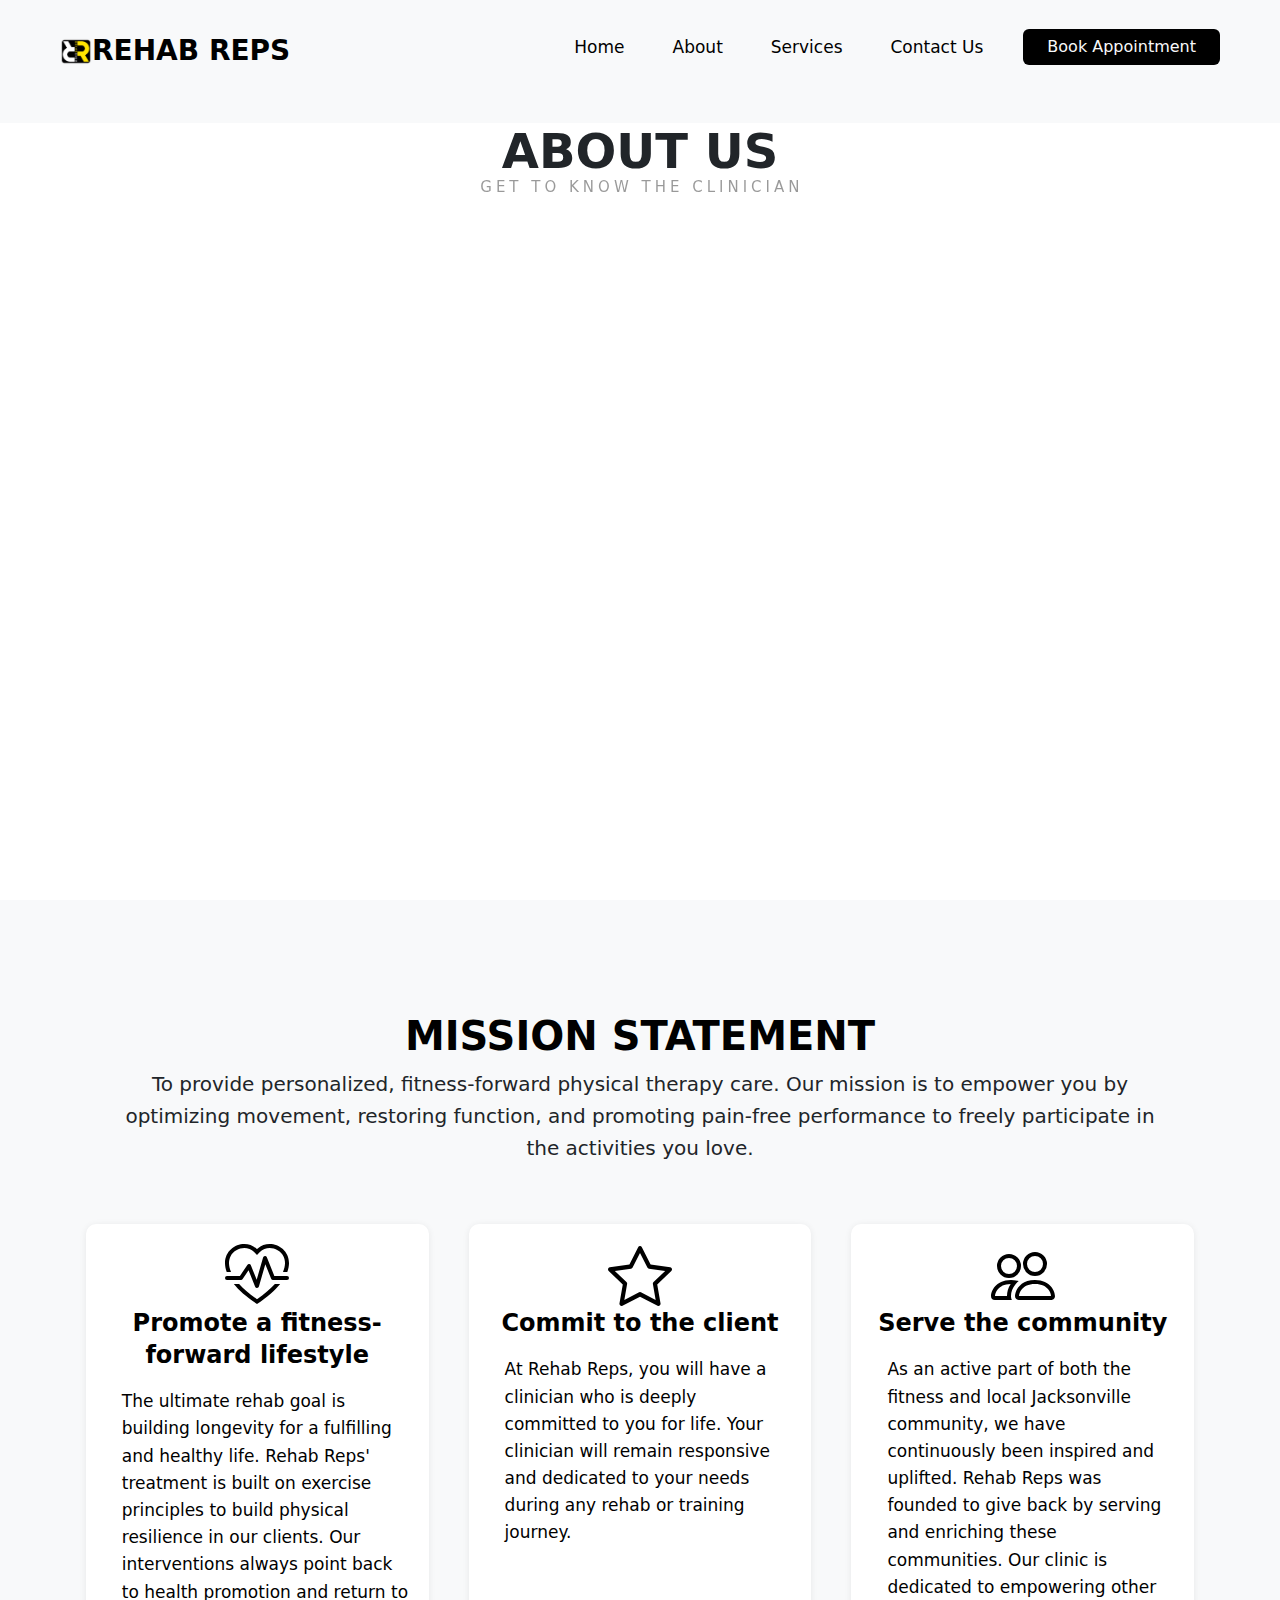
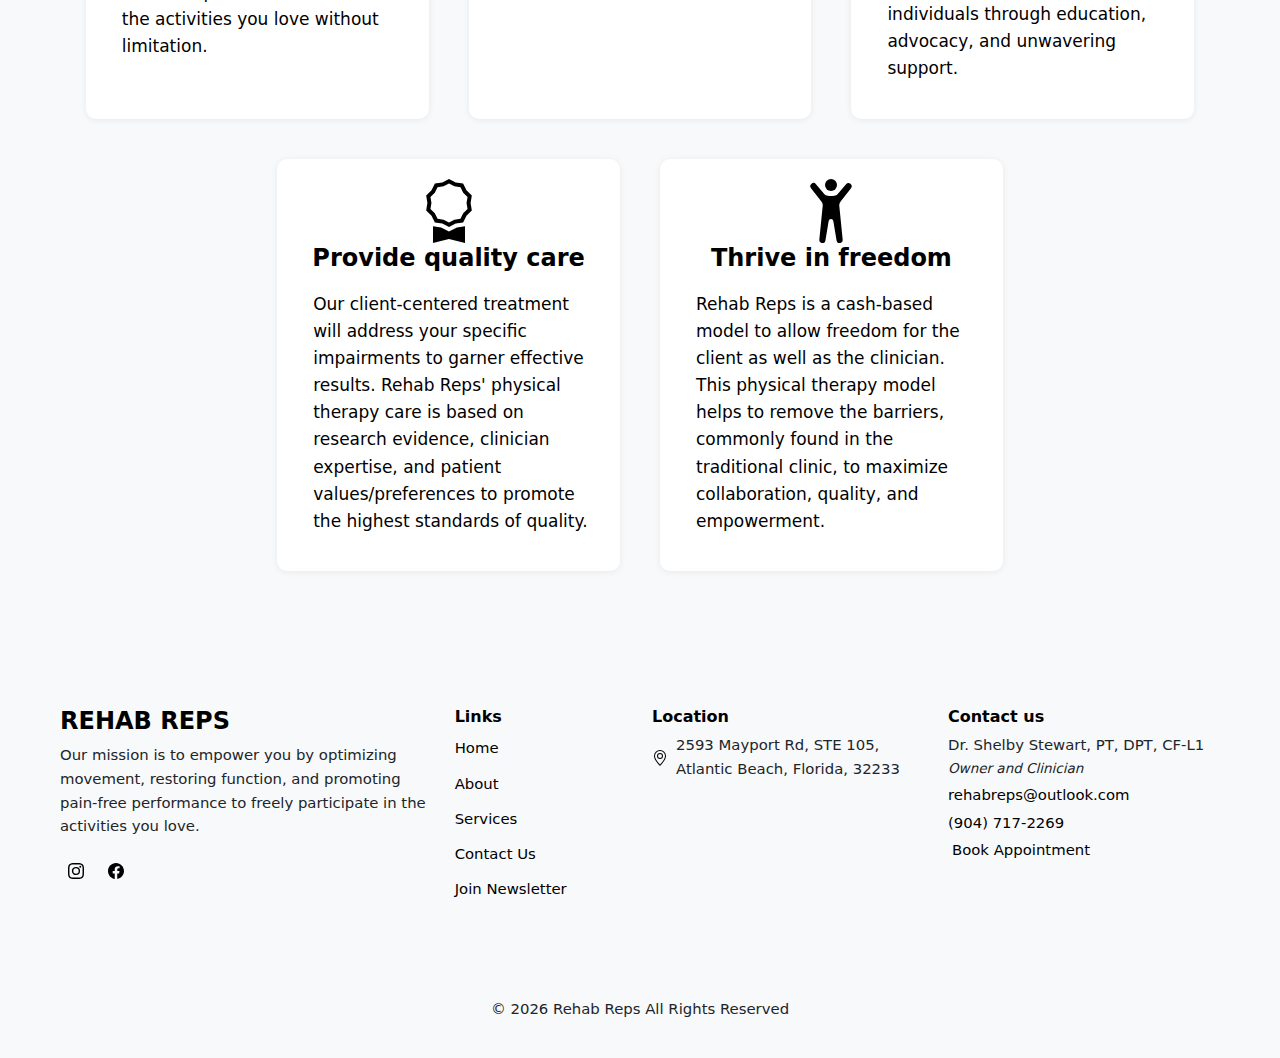
==== about/index.html @ e9ef2b80 "migrate website from personal to org" ====
<!DOCTYPE html>
<html lang="en">
<head>
  <meta charset="UTF-8" />
  <title>Rehab Reps</title>
  <meta name="viewport" content="width=device-width,initial-scale=1" />
  <meta name="description" content="Our mission is to empower you by optimizing movement, restoring function, and promoting pain-free performance to freely participate in the activities you love." />
  <link href="https://cdn.jsdelivr.net/npm/modern-normalize@v2.0.0/modern-normalize.min.css" rel="stylesheet">
  <link href="https://cdn.jsdelivr.net/npm/bootstrap@5.3.3/dist/css/bootstrap.min.css" rel="stylesheet" crossorigin="anonymous">
  <link rel="stylesheet" type="text/css" href="/style.css" />
  <link rel="stylesheet" href="https://cdn.jsdelivr.net/npm/bootstrap-icons@1.11.3/font/bootstrap-icons.min.css">
  <link rel="icon" type="image/png" sizes="32x32" href="favicon-32x32.png">
  <link rel="icon" type="image/png" sizes="16x16" href="favicon-16x16.png">
  <link rel="apple-touch-icon" type="image/png" sizes="180x180" href="apple-touch-icon.png">
  <link rel="icon" type="image/svg+xml" href="/images/rr-logo.svg">
  
  <meta property="og:title" content="" />
  <meta property="og:description" content="" />
  <meta property="og:image" content="" />
  <meta name="twitter:card-special" content="" />
  <meta name="twitter:site" content="" />
  <meta name="twitter:title" content="" />
  <meta name="twitter:description" content="" />
  <meta name="twitter:image" content="" />
</head>
<body>
  <div id="fadein" class="position-fixed top-0 start-0 w-100 h-100 bg-white" style="animation: fadeinall 1s normal 0.3s both;"></div>
  <div id="loader-wrapper" class="bg-white position-fixed top-0 z-3 w-100 h-100 text-center">
    <div class="spinner-border mt-5" role="status">
      <span class="visually-hidden">Loading...</span>
    </div>
  </div>
  <nav class="navbar navbar-expand-xl navbar-light bg-light py-4">
    <div class="container">
      <a class="navbar-brand d-flex align-items-center" href="/">
        <img class="" src="/images/rr-logo-square.png" alt="rr-logo" width="32" height="32">
        <span class="fs-3 fw-semibold text-uppercase text-primary">Rehab Reps</span>
      </a>
      <button class="navbar-toggler" type="button" data-bs-toggle="collapse" data-bs-target="#navbarContent" aria-controls="navbarContent" aria-expanded="false" aria-label="Toggle navigation">
        <span class="navbar-toggler-icon"></span>
      </button>
      <div class="collapse navbar-collapse" id="navbarContent">
        <ul class="navbar-nav ms-auto mb-2 mb-xl-0">
            <li class="nav-item text-center">
              <a class="nav-link text-primary px-4" href="/">Home</a>
            </li>
            <li class="nav-item text-center">
              <a class="nav-link text-primary px-4" href="/about">About</a>
            </li>
            <li class="nav-item text-center">
              <a class="nav-link text-primary px-4" href="/services">Services</a>
            </li>
            <li class="nav-item text-center">
              <a class="nav-link text-primary px-4" href="/contact">Contact Us</a>
            </li>
        </ul>
        <ul class="navbar-nav ms-xl-3 mb-2 mb-xl-0">
            <li class="nav-item">
              <a class="btn btn-dark text-light px-4 border-0" href="https://rehabreps.janeapp.com/">Book Appointment</a>
            </li>
        </ul>
      </div>
    </div>
</nav>

<div class="container">
  <div class="page-title">
    <h1 class="position-relative fw-bold text-uppercase">About Us
      <span class="d-block lh-1">Get to know the Clinician</span>
    </h1>
  </div>
  <section class="about-section-wrap">
    <img src="/images/RRHeadshot1.jpg" class="img-headshot d-block rounded" >
    <p class="p-about mt-3">
      Hello, I'm Shelby Stewart, a physical therapist and CrossFit Coach originally from Palm Harbor, FL. I am now a Jacksonville, FL resident and have been a local for the past two years. I am proud to have earned my Bachelor of Science in Applied Physiology and Kinesiology with a focus in Exercise Physiology from the University of Florida. I continued on as a Florida Gator, completing my Doctorate in Physical Therapy in 2022. CrossFit has been a passion of mine for the previous eight years. Starting as an athlete, I transitioned to coaching in 2018. I currently hold my CF-L1 certificate with aspirations to become an L4 Certified CrossFit Coach. 
    </p>
    <p class="p-about">
      In my career as a physical therapist, I've gained valuable experience in orthopedics and school-based pediatrics. Recently, I returned to the orthopedic/sports realm and am now the owner and clinician of Rehab Reps Physical Therapy LLC. As an active part of both the fitness and local Jacksonville community, I have continuously been inspired and uplifted. Rehab Reps was founded to give back to these communities by serving and enriching them through education, movement, and unwavering support. 
    </p>
    <p class="p-about">
      My lifelong mission is to empower others through exercise and rehabilitation. I believe everyone deserves the right to control their own health and wellness. Through Rehab Reps, I provide others the tools to build physical resilience and promote longevity. Whether you're passionate about CrossFit, running, tennis, or simply enjoying an active lifestyle with your family - I am here to support you in continuing these pursuits freely. I firmly believe everyone has an accessible avenue towards a long, healthy, and fulfilling life. I am committed to be part of that journey with you.
    </p>
  </section>
</div>
  <section class="py-5">
    <div class="container"> 
      <div class="mission">
          <h1 class=" page-title text-uppercase text-center fw-bold display-1 text-primary mt-5 fs-1">Mission Statement</h1>
          <p class="fs-5 mx-5">To provide personalized, fitness-forward physical therapy care. Our mission is to empower you by optimizing movement, restoring function, and promoting pain-free performance to freely participate in the activities you love.</p>
      </div>
        <div class="cards">
          <div class="card-special">
            <a>
              <svg xmlns="http://www.w3.org/2000/svg" width="64" height="64" fill="currentColor" class="bi bi-heart-pulse" viewBox="0 0 16 16">
                <path d="m8 2.748-.717-.737C5.6.281 2.514.878 1.4 3.053.918 3.995.78 5.323 1.508 7H.43c-2.128-5.697 4.165-8.83 7.394-5.857q.09.083.176.171a3 3 0 0 1 .176-.17c3.23-2.974 9.522.159 7.394 5.856h-1.078c.728-1.677.59-3.005.108-3.947C13.486.878 10.4.28 8.717 2.01zM2.212 10h1.315C4.593 11.183 6.05 12.458 8 13.795c1.949-1.337 3.407-2.612 4.473-3.795h1.315c-1.265 1.566-3.14 3.25-5.788 5-2.648-1.75-4.523-3.434-5.788-5"/>
                <path d="M10.464 3.314a.5.5 0 0 0-.945.049L7.921 8.956 6.464 5.314a.5.5 0 0 0-.88-.091L3.732 8H.5a.5.5 0 0 0 0 1H4a.5.5 0 0 0 .416-.223l1.473-2.209 1.647 4.118a.5.5 0 0 0 .945-.049l1.598-5.593 1.457 3.642A.5.5 0 0 0 12 9h3.5a.5.5 0 0 0 0-1h-3.162z"/>
              </svg>
            <div class="card-special-body">
              <span class="card-special-title">Promote a fitness-forward lifestyle</span>
              <p class="card-special-text">The ultimate rehab goal is building longevity for a fulfilling and healthy life. Rehab Reps' treatment is built on exercise principles to build physical resilience in our clients. Our interventions always point back to health promotion and return to the activities you love without limitation.</p>
            </div>
          </a>
        </div>
        <div class="card-special">
          <a>
            <svg xmlns="http://www.w3.org/2000/svg" width="64" height="64" fill="currentColor" class="bi bi-star" viewBox="0 0 16 16">
              <path d="M2.866 14.85c-.078.444.36.791.746.593l4.39-2.256 4.389 2.256c.386.198.824-.149.746-.592l-.83-4.73 3.522-3.356c.33-.314.16-.888-.282-.95l-4.898-.696L8.465.792a.513.513 0 0 0-.927 0L5.354 5.12l-4.898.696c-.441.062-.612.636-.283.95l3.523 3.356-.83 4.73zm4.905-2.767-3.686 1.894.694-3.957a.56.56 0 0 0-.163-.505L1.71 6.745l4.052-.576a.53.53 0 0 0 .393-.288L8 2.223l1.847 3.658a.53.53 0 0 0 .393.288l4.052.575-2.906 2.77a.56.56 0 0 0-.163.506l.694 3.957-3.686-1.894a.5.5 0 0 0-.461 0z"/>
            </svg>
            <div class="card-special-body">
              <span class="card-special-title">Commit to the client</span>
              <p class="card-special-text">At Rehab Reps, you will have a clinician who is deeply committed to you for life. Your clinician will remain responsive and dedicated to your needs during any rehab or training journey.</p>
            </div>
          </a>
        </div>
        <div class="card-special">
          <a>
            <svg xmlns="http://www.w3.org/2000/svg" width="64" height="64" fill="currentColor" class="bi bi-people" viewBox="0 0 16 16">
              <path d="M15 14s1 0 1-1-1-4-5-4-5 3-5 4 1 1 1 1zm-7.978-1L7 12.996c.001-.264.167-1.03.76-1.72C8.312 10.629 9.282 10 11 10c1.717 0 2.687.63 3.24 1.276.593.69.758 1.457.76 1.72l-.008.002-.014.002zM11 7a2 2 0 1 0 0-4 2 2 0 0 0 0 4m3-2a3 3 0 1 1-6 0 3 3 0 0 1 6 0M6.936 9.28a6 6 0 0 0-1.23-.247A7 7 0 0 0 5 9c-4 0-5 3-5 4q0 1 1 1h4.216A2.24 2.24 0 0 1 5 13c0-1.01.377-2.042 1.09-2.904.243-.294.526-.569.846-.816M4.92 10A5.5 5.5 0 0 0 4 13H1c0-.26.164-1.03.76-1.724.545-.636 1.492-1.256 3.16-1.275ZM1.5 5.5a3 3 0 1 1 6 0 3 3 0 0 1-6 0m3-2a2 2 0 1 0 0 4 2 2 0 0 0 0-4"/>
            </svg>
            <div class="card-special-body">
              <span class="card-special-title">Serve the community</span>
              <p class="card-special-text">As an active part of both the fitness and local Jacksonville community, we have continuously been inspired and uplifted. Rehab Reps was founded to give back by serving and enriching these communities. Our clinic is dedicated to empowering other individuals through education, advocacy, and unwavering support.</p>
            </div>
          </a>
        </div>
        <div class="card-special">
          <a>
            <svg xmlns="http://www.w3.org/2000/svg" width="64" height="64" fill="currentColor" class="bi bi-award" viewBox="0 0 16 16">
              <path d="M9.669.864 8 0 6.331.864l-1.858.282-.842 1.68-1.337 1.32L2.6 6l-.306 1.854 1.337 1.32.842 1.68 1.858.282L8 12l1.669-.864 1.858-.282.842-1.68 1.337-1.32L13.4 6l.306-1.854-1.337-1.32-.842-1.68zm1.196 1.193.684 1.365 1.086 1.072L12.387 6l.248 1.506-1.086 1.072-.684 1.365-1.51.229L8 10.874l-1.355-.702-1.51-.229-.684-1.365-1.086-1.072L3.614 6l-.25-1.506 1.087-1.072.684-1.365 1.51-.229L8 1.126l1.356.702z"/>
              <path d="M4 11.794V16l4-1 4 1v-4.206l-2.018.306L8 13.126 6.018 12.1z"/>
            </svg>
            <div class="card-special-body">
              <span class="card-special-title">Provide quality care</span>
              <p class="card-special-text">Our client-centered treatment will address your specific impairments to garner effective results. Rehab Reps' physical therapy care is based on research evidence, clinician expertise, and patient values/preferences to promote the highest standards of quality.</p>
            </div>
          </a>
        </div>
        <div class="card-special">
          <a><svg xmlns="http://www.w3.org/2000/svg" width="64" height="64" fill="currentColor" class="bi bi-person-arms-up" viewBox="0 0 16 16">
            <path d="M8 3a1.5 1.5 0 1 0 0-3 1.5 1.5 0 0 0 0 3"/>
            <path d="m5.93 6.704-.846 8.451a.768.768 0 0 0 1.523.203l.81-4.865a.59.59 0 0 1 1.165 0l.81 4.865a.768.768 0 0 0 1.523-.203l-.845-8.451A1.5 1.5 0 0 1 10.5 5.5L13 2.284a.796.796 0 0 0-1.239-.998L9.634 3.84a.7.7 0 0 1-.33.235c-.23.074-.665.176-1.304.176-.64 0-1.074-.102-1.305-.176a.7.7 0 0 1-.329-.235L4.239 1.286a.796.796 0 0 0-1.24.998l2.5 3.216c.317.316.475.758.43 1.204Z"/>
          </svg>
            <div class="card-special-body">
              <span class="card-special-title">Thrive in freedom</span>
              <p class="card-special-text">Rehab Reps is a cash-based model to allow freedom for the client as well as the clinician. This physical therapy model helps to remove the barriers, commonly found in the traditional clinic, to maximize collaboration, quality, and empowerment.</p>
            </div>
          </a>
        </div>
      </div>      
  </div>
  </section>

  <footer class="shared footer bg-blue-light pt-5">
    <div class="container">
      <div class="row pb-5">
        <div class="col-12 col-xl-4 text-center text-xl-start pb-4">
          <h4 class="fs-4 fw-semibold text-uppercase text-primary">Rehab Reps</h4>
          <p class="small text-black-61">Our mission is to empower you by optimizing movement, restoring function, and promoting pain-free performance to freely participate in the activities you love.</p>
          
          <ul class="d-flex justify-content-center justify-content-xl-start list-unstyled">
            <li class="rounded-circle bg-blue-63 me-2 p-2"><a class="d-flex align-items-center justify-content-center size-16" href="https://www.instagram.com/rehabrepsphysicaltherapy"><svg xmlns="http://www.w3.org/2000/svg" width="16" height="16" fill="#000000" class="bi bi-instagram" viewBox="0 0 16 16">
    <path d="M8 0C5.829 0 5.556.01 4.703.048 3.85.088 3.269.222 2.76.42a3.917 3.917 0 0 0-1.417.923A3.927 3.927 0 0 0 .42 2.76C.222 3.268.087 3.85.048 4.7.01 5.555 0 5.827 0 8.001c0 2.172.01 2.444.048 3.297.04.852.174 1.433.372 1.942.205.526.478.972.923 1.417.444.445.89.719 1.416.923.51.198 1.09.333 1.942.372C5.555 15.99 5.827 16 8 16s2.444-.01 3.298-.048c.851-.04 1.434-.174 1.943-.372a3.916 3.916 0 0 0 1.416-.923c.445-.445.718-.891.923-1.417.197-.509.332-1.09.372-1.942C15.99 10.445 16 10.173 16 8s-.01-2.445-.048-3.299c-.04-.851-.175-1.433-.372-1.941a3.926 3.926 0 0 0-.923-1.417A3.911 3.911 0 0 0 13.24.42c-.51-.198-1.092-.333-1.943-.372C10.443.01 10.172 0 7.998 0h.003zm-.717 1.442h.718c2.136 0 2.389.007 3.232.046.78.035 1.204.166 1.486.275.373.145.64.319.92.599.28.28.453.546.598.92.11.281.24.705.275 1.485.039.843.047 1.096.047 3.231s-.008 2.389-.047 3.232c-.035.78-.166 1.203-.275 1.485a2.47 2.47 0 0 1-.599.919c-.28.28-.546.453-.92.598-.28.11-.704.24-1.485.276-.843.038-1.096.047-3.232.047s-2.39-.009-3.233-.047c-.78-.036-1.203-.166-1.485-.276a2.478 2.478 0 0 1-.92-.598 2.48 2.48 0 0 1-.6-.92c-.109-.281-.24-.705-.275-1.485-.038-.843-.046-1.096-.046-3.233 0-2.136.008-2.388.046-3.231.036-.78.166-1.204.276-1.486.145-.373.319-.64.599-.92.28-.28.546-.453.92-.598.282-.11.705-.24 1.485-.276.738-.034 1.024-.044 2.515-.045v.002zm4.988 1.328a.96.96 0 1 0 0 1.92.96.96 0 0 0 0-1.92zm-4.27 1.122a4.109 4.109 0 1 0 0 8.217 4.109 4.109 0 0 0 0-8.217zm0 1.441a2.667 2.667 0 1 1 0 5.334 2.667 2.667 0 0 1 0-5.334z"/>
  </svg>
  </a></li>
            <li class="rounded-circle bg-blue-63 me-2 p-2"><a class="d-flex align-items-center justify-content-center size-16" href="https://www.facebook.com/profile.php?id=61561689862478"><svg xmlns="http://www.w3.org/2000/svg" width="16" height="16" fill="#000000" class="bi bi-facebook" viewBox="0 0 16 16">
    <path d="M16 8.049c0-4.446-3.582-8.05-8-8.05C3.58 0-.002 3.603-.002 8.05c0 4.017 2.926 7.347 6.75 7.951v-5.625h-2.03V8.05H6.75V6.275c0-2.017 1.195-3.131 3.022-3.131.876 0 1.791.157 1.791.157v1.98h-1.009c-.993 0-1.303.621-1.303 1.258v1.51h2.218l-.354 2.326H9.25V16c3.824-.604 6.75-3.934 6.75-7.951z"/>
  </svg>
  </a></li>
          </ul>
          
        </div>
        <div class="col-12 col-xl-2 text-center text-xl-start pb-4">
          <h5 class="fs-6 fw-semibold text-primary">Links</h5>
          <ul class="list-unstyled">
            
              <li class="">
                <a class="small text-decoration-none" href="/">Home</a>
              </li>
            
              <li class="">
                <a class="small text-decoration-none" href="/about">About</a>
              </li>
            
              <li class="">
                <a class="small text-decoration-none" href="/services">Services</a>
              </li>
            
              <li class="">
                <a class="small text-decoration-none" href="/contact">Contact Us</a>
              </li>
              <li class="">
                <a class="small text-decoration-none" href="/contact/#newsletter">Join Newsletter</a>
              </li>
            
          </ul>
        </div>
        <div class="col-12 col-xl-3 text-center text-xl-start pb-4">
          <h5 class="fs-6 fw-semibold text-primary">Location</h5>
          <ul class="list-unstyled">
            
              <li class="d-flex justify-content-center justify-content-xl-start mb-2">
                <div class="d-flex align-items-center text-primary"><svg xmlns="http://www.w3.org/2000/svg" width="16" height="16" fill="currentColor" class="bi bi-geo-alt" viewBox="0 0 16 16">
    <path d="M12.166 8.94c-.524 1.062-1.234 2.12-1.96 3.07A31.493 31.493 0 0 1 8 14.58a31.481 31.481 0 0 1-2.206-2.57c-.726-.95-1.436-2.008-1.96-3.07C3.304 7.867 3 6.862 3 6a5 5 0 0 1 10 0c0 .862-.305 1.867-.834 2.94zM8 16s6-5.686 6-10A6 6 0 0 0 2 6c0 4.314 6 10 6 10z"/>
    <path d="M8 8a2 2 0 1 1 0-4 2 2 0 0 1 0 4zm0 1a3 3 0 1 0 0-6 3 3 0 0 0 0 6z"/>
  </svg>
  </div>
                <p class="small text-black-61 m-0 ps-2">2593 Mayport Rd, STE 105, Atlantic Beach, Florida, 32233</p>
              </li>
            
          </ul>
        </div>
        <div class="col-12 col-xl-3 text-center text-xl-start pb-4">
          <h5 class="fs-6 fw-semibold text-primary">Contact us</h5>
          
            <p class="small text-black-61 p-0 mb-0">Dr. Shelby Stewart, PT, DPT, CF-L1</p>
            <p class="small text-black-61 mb-1 fst-italic" style="font-size:13.5px;">Owner and Clinician</p> 
            <a href= "mailto:rehabreps@outlook.com" class="small d-block text-decoration-none text-black-61 mb-1">rehabreps@outlook.com</a>
            <a href="tel:+1940-717-2269" class="d-block small text-black-61 mb-1 text-decoration-none">(904) 717-2269</a>
            <a class="small d-block text-decoration-none m-1" href="https://rehabreps.janeapp.com/">Book Appointment</a>
        </div>
      </div>
      <div class="row">
        <div class="col-12">
          
            <p id="copyright" class="small text-black-61 text-center">© 2024 Rehab Reps All Rights Reserved</p>
          
        </div>
      </div>
    </div>
  </footer> 
  <script src="https://code.jquery.com/jquery-3.7.1.min.js" crossorigin="anonymous"></script>
  <script src="https://cdn.jsdelivr.net/npm/bootstrap@5.3.3/dist/js/bootstrap.bundle.min.js" crossorigin="anonymous"></script>
  <script type="text/javascript">
  window.onload = function(){
    setTimeout(function(){
      document.getElementById("fadein").remove();
    },1000);
  };
  </script>
  <script type="text/javascript">
    $(window).on('load', function() {
      $("#loader-wrapper").fadeOut(700);
    });
  </script>
  <script src="/app.js"></script>
</body>
</html>
---- style.css ----
@import url("https://cdn.jsdelivr.net/npm/bootstrap-icons@1.8.1/font/bootstrap-icons.css");

:root{
  --RRyellow: #ffe400;
  --backgroundLight: rgb(248,249,250)
}

body{
  background-color: var(--backgroundLight);
  margin: 0;
  padding: 0;
  box-sizing: border-box;
  max-width: 100%;
  font-size: 17px;
  line-height:1.6;
}
@keyframes fadeinall {
0% {
  opacity: 1; }
97% {
  opacity: 0; }
98% {
  opacity: 0;
  -webkit-transform: translateY(0);
  transform: translateY(0); }
100% {
  opacity: 0;
  -webkit-transform: translateY(-100%);
  transform: translateY(-100%);
  z-index: -1; } }
.p-about {
  word-wrap:break-word;
  margin-left: 1rem;
  text-align: left;
}
img {
    max-width: 100%;
    /* height: auto;
    width: auto\9; ie8 */
}
.img-headshot{
  border-radius:3%;
  float:left;
  margin:1rem;
  max-width: 410px;
  max-height: 410px;
}
.about-section-wrap{
  min-block-size: 30%;
  margin-left:auto;
  margin-right: auto;
  padding-top: 24px;
  padding-right: 24px;
  padding-bottom: 24px;
  padding-left: 24px;
}
.btn-dark{
    background-color: black;
} 
.btn-dark:hover{
    color:black !important;
    background-color: var(--RRyellow);
}
.btn-outline-dark{
    border-color: var(--RRyellow);
    border-width: .1rem;
}
.btn-outline-dark:hover{
    background-color: black;
}
.text-decoration-none{
    color:black;
}
.text-decoration-none:hover,
.nav-link:hover{
    /* color:rgb(121, 121, 121) !important; */
    color: gray !important;
}
.text-primary{
    color:black !important;
}
.text-secondary{
    color:yellow !important;
}
/* -------------Newsletter button--------------- */
.centerBox{
	display: flex;
	justify-content: center;
	align-items: center;
	height: 600px
}

.categoryWrapper{
	height: 310px;
	width: 460px;
	/* background: url("http://ohlookawebsite.com/bathroomtestfull.jpg") no-repeat center center; */
	display: flex;
	justify-content: center;
	align-items: center;
	position: relative;
}

.categoryWrapper:after{
	position: absolute;
	top:0;
	left: 0;
	right:0;
	bottom: 0;
/* Permalink - use to edit and share this gradient: http://colorzilla.com/gradient-editor/black+0,95909b+99 */
background: black; /* Old browsers */
background: -moz-linear-gradient(-45deg, black 0%, var(--RRyellow) 99%); /* FF3.6-15 */
background: -webkit-linear-gradient(-45deg, black 0%,var(--RRyellow)b 99%); /* Chrome10-25,Safari5.1-6 */
background: linear-gradient(135deg, black 0%, var(--RRyellow) 99%); /* W3C, IE10+, FF16+, Chrome26+, Opera12+, Safari7+ */
filter: progid:DXImageTransform.Microsoft.gradient( startColorstr='#00000', endColorstr='#ffe400',GradientType=1 ); /* IE6-9 fallback on horizontal gradient */
	content: '';
	opacity: 0;
		-webkit-transition: opacity 0.6s ease 0s; 
}

.categoryWrapper:hover:after{
	opacity: 0.8;
}

.categoryWrapper h1{
	color:black;
	font-size: 50px;
	letter-spacing: 2px;
	-webkit-transition: all 0.15s ease 0s; 
	position: relative;
	z-index: 10;
}

.categoryWrapper:hover h1{
	transform: translateY(-10px);
}

.categoryWrapper button{
	position: absolute;
	transform: translatey(60px);
	-webkit-appearance: none;
	border: none;
	background: none;
	color:black;
	width: 250px;
	height:50px;
	font-size: 20px;
	padding: 0;
	margin: 0;
	outline: none;
	z-index: 10;
}

.categoryWrapper button span{
	display: block;
	position: relative;
	line-height: 50px;
	height: 50px;
	cursor: pointer;
}

.categoryWrapper button > span:after{
	content:'';
	position: absolute;
	top:0;
	left: 50%;
	width: 20px;
	height: 0;
	
	border: 1px solid black;
	border-left: none;
	border-bottom: none;
	
	    transition: height 0.15s ease-out, width 0.15s ease-out 0.15s;
}

.categoryWrapper:hover button > span:after{
	width: calc(50% - 1px);
	height: calc(100% - 2px);
	transition: width 0.15s ease-out, height 0.15s ease-out 0.15s;
}

.categoryWrapper button > span:before{
	content:'';
	position: absolute;
	top:0;
	right: 50%;
	width: 20px;
	height: 0;
	
	border: 1px solid black;
	border-right: none;
	border-bottom: none;
	
	    transition: height 0.15s ease-out, width 0.15s ease-out 0.15s;
}

.categoryWrapper:hover button > span:before{
	width: calc(50% - 1px);
	height: calc(100% - 2px);
	transition: width 0.15s ease-out, height 0.15s ease-out 0.15s;
}

.categoryWrapper button > span > span:before{
	content:'';
	position: absolute;
	bottom:0;
	right: 0%;
	width: 1px;
	height: 1px;
	opacity: 0;
	
}

.categoryWrapper:hover button > span > span:before{
	opacity: 1;
	border-bottom: 1px solid black;
	width: calc(50%);
	height: 1px;
	transition: opacity 0s ease-out 0.29s, width 0.15s ease-out 0.3s;
}

.categoryWrapper button > span > span:after{
	content:'';
	position: absolute;
	bottom:0;
	left: 0%;
	width: 1px;
	height: 1px;
	opacity: 0;
}

.categoryWrapper:hover button > span > span:after{
	opacity: 1;
	border-bottom: 1px solid black;
	width: calc(50%);
	height: 1px;
	transition: opacity 0s ease-out 0.29s, width 0.15s ease-out 0.3s;
}

.categoryWrapper button > span > span > span{
	transition: color 0.15s ease-out 0.3s;
	color: transparent;
}

.categoryWrapper:hover button > span > span > span{
	color:black;
}

.categoryWrapper button > span > span > span:after{
	position: absolute;
	top:0;left:0;right:0;bottom:0;
	color:black;
	content: attr(data-attr-span);
	width: 0%;
	height: 100%;
	background: var(--RRyellow);
	white-space: nowrap;
	text-align: center;
	margin: auto;
	overflow: hidden;
	display: flex;
	justify-content: center;
	transition: width 0.2s;
}

.categoryWrapper button:hover > span > span > span:after{
	width: 100%;
}
/* ------------Titles and headers--------------- */
.center-header h1 {
  /* text-align: center;
  text-transform: uppercase;
  padding-bottom: 5px; */
  font-size: 28px; 
  font-weight:500; 
  text-transform:uppercase;
  text-align: center;
  padding-bottom:3px;

}
/* .center-header h1:before {
  width: 28px;
  height: 5px;
  display: block;
  content: "";
  position: absolute;
  bottom: 3px;
  left: 50%;
  margin-left: -14px;
  background-color: black;
} */
/* .center-header h1:after {
  width: 100px;
  height: 3px;
  display: block;
  content: "";
  position: relative;
  margin-top: 25px;
  left: 50%;
  margin-left: -50px;
  background-color: var(--RRyellow);
} */

.eight h1 {
  text-align:center;
 
  text-transform:uppercase;
  font-size:26px; letter-spacing:1px;
  
  display: grid;
  grid-template-columns: 1fr auto 1fr;
  grid-template-rows: 16px 0;
  grid-gap: 22px;
}

.eight h1:after,.eight h1:before {
  content: " ";
  display: block;
  border-bottom: 2px solid #ccc;
  background-color:#f8f8f8;
}
.page-title h1 {
  text-transform: capitalize;
  text-align:center;
  font-size: 48px;
}

.page-title h1 span {
  font-size: 15px;
  font-weight: 500;
  text-transform: uppercase;
  letter-spacing: 4px;
  line-height: 3em;
  padding-left: 0.25em;
  color: rgba(0, 0, 0, 0.4);
  padding-bottom: 10px;
}
/* .page-title h1:before{
  position: absolute;
  left: 0;
  bottom: 0;
  width: 60px;
  height: 2px;
  content: "";
  background-color:var(--RRyellow);
} */

.left-header-alt h1 {
  font-size: 28px;
  font-weight: 500;
  letter-spacing: 0;
  line-height: 1.5em;
  padding-bottom: 10px;
  position: relative;
  text-transform: uppercase;
}
.left-header-alt h1:after {
  content: "";
  position: absolute;
  left: 0;
  bottom: 0;
  height: 5px;
  width: 55px;
  background-color: black;
}
.left-header-alt h1:before {
  content: "";
  position: absolute;
  left: 0;
  bottom: 2px;
  height: 1px;
  width: 95%;
  max-width: 255px;
  background-color: var(--RRyellow);
}
.container {
  max-width: 1200px;
  /* margin: 0 auto; */
  padding: 0 20px 20px 20px;
  text-align: center;
}
.mission {
  margin-bottom: 40px;
}
li {
  /* list-style-type: none; */
  padding-bottom: .5rem;
}
.check {
  content: "\F270";
  /* font-family: "bootstrap icons"; */
}
/* --------------Cards------------- */
.border-bottom{
  border-color: var(--RRyellow) !important;
  border-width: 2px !important;
}
.card{
  background-color: white;
  display:flex;
  margin-bottom: 30px;
  width: 100%;
  border-radius: 10px;
  margin: 20px;
  padding: 20px;
  border: none;
  min-width: 250px;
  -webkit-transition: all 100ms ease-in-out;
  transition: all 100ms ease-in-out;
  -webkit-box-shadow: 0 1px 7px rgba(0,0,0,.07);
  box-shadow: 0 1px 7px rgba(0,0,0,.07); 
}
.card .card-text{
  text-align: left;
  align-self: center;
  width: 100%; 
}
.card .card-title{
  font-weight: 700;
  font-size: 1.5rem;
  line-height: 1.33333;
  margin-bottom: 1rem;
   
}
.cards {
  display: flex;
  flex-wrap: wrap;
  justify-content: center;
}
.card-special {
  background-color: white;
  display: flex;
  margin-bottom: 30px;
  width: 100%;
  border-radius: 10px;
  margin: 20px;
  
  flex: 1 1 calc(33% - 40px);
  max-width: calc(33% - 40px);
  min-width: 250px;
  color: black;
  -webkit-transition: all 100ms ease-in-out;
  transition: all 100ms ease-in-out;
  border: none;
  -webkit-box-shadow: 0 1px 7px rgba(0,0,0,.07);
  box-shadow: 0 1px 7px rgba(0,0,0,.07);
}
.card-special a{
  padding: 20px;
}
.card-special .card-special-title {
  color: #000000;
  display: block;
  font-weight: 700;
  font-size: 1.5rem;
  line-height: 1.33333;
  margin-bottom: 1rem;
  /* text-transform: uppercase; */
}
.card-special .card-special-body {
  /* padding: 2rem 2rem 2rem 2rem; */
  align-self: center;
  width: 100%; }

.card-special:hover {
  transform: scale(1.04);
  border: none;
}
/* .card-special > a:hover, .card-special > a:active {
  background-color: #fff;
  text-decoration: none;} */
.card-special > a:hover .card-special-title,
.card-special > a:active .card-special-title {
  color:  var(--RRyellow);
}
.a{
  background-color: rgb(255, 255, 255);
}
.card-special p{
  margin-top: 1rem;
  margin-left:1rem;
  text-align:left;
}


@media (max-width: 768px) {
  .card-special {
      flex: 1 1 calc(50% - 40px);
      max-width: calc(50% - 40px);
  }
}
@media (max-width: 480px) {
  .card-special {
      flex: 1 1 100%;
      max-width: 100%;
  }
  .img-headshot{
    max-width:100%;
    max-height: 100%;
    margin:0;
    padding:0;
  }
}

@media (max-width: 765px) {
  .container {
    padding:0;
    margin:0;
  }

  body{
    padding-left:24px;
    padding-right:24px;
  }

  .about-section-wrap {
    padding-left:0;
    padding-right:0;
  }

  .img-headshot{
    margin:0;
    padding:0;
  }
   
  .navbar-fixed-top, .navbar-fixed-bottom, .navbar-static-top {
    margin-left: 0;
    margin-right: 0;
    margin-bottom:0;
  }
}

/* .navbar{
  background-color: rgb(235, 235, 235) !important;
} */
  /* <form action="#">
    <label for="email" class="form-label">Email:</label><br>
    <input type="email" class="form-control" name="email" value="example@example.com"><br>
    <label for="message" class="form-label">Message:</label><br>
    <textarea class="form-control" name="message"></textarea><br>
    <input type="submit" class="btn btn-primary" value="Submit">
  </form>
  <div class="accordion" id="accordionExample">
    <div class="accordion-item">
      <h2 class="accordion-header" id="headingOne">
        <button class="accordion-button" type="button" data-bs-toggle="collapse" data-bs-target="#collapseOne" aria-expanded="true" aria-controls="collapseOne">
          Accordion Section Heading 1
        </button>
      </h2>
      <div id="collapseOne" class="accordion-collapse collapse show" aria-labelledby="headingOne" data-bs-parent="#accordionExample">
        <div class="accordion-body">
          Accordion Section Content 1
        </div>
      </div>
    </div>
    <div class="accordion-item">
      <h2 class="accordion-header" id="headingTwo">
        <button class="accordion-button collapsed" type="button" data-bs-toggle="collapse" data-bs-target="#collapseTwo" aria-expanded="false" aria-controls="collapseTwo">
          Accordion Section Heading 2
        </button>
      </h2>
      <div id="collapseTwo" class="accordion-collapse collapse" aria-labelledby="headingTwo" data-bs-parent="#accordionExample">
        <div class="accordion-body">
          Accordion Section Content 2
        </div>
      </div>
    </div>
    <div class="accordion-item">
      <h2 class="accordion-header" id="headingThree">
        <button class="accordion-button collapsed" type="button" data-bs-toggle="collapse" data-bs-target="#collapseThree" aria-expanded="false" aria-controls="collapseThree">
          Accordion Section Heading 3
        </button>
      </h2>
      <div id="collapseThree" class="accordion-collapse collapse" aria-labelledby="headingThree" data-bs-parent="#accordionExample">
        <div class="accordion-body">
          Accordion Section Content 3
        </div>
      </div>
    </div>
  </div>
  <div id="carouselExampleCaptions" class="carousel slide">
    <div class="carousel-indicators">
      <button type="button" data-bs-target="#carouselExampleCaptions" data-bs-slide-to="0" class="active" aria-current="true" aria-label="Slide 1"></button>
      <button type="button" data-bs-target="#carouselExampleCaptions" data-bs-slide-to="1" aria-label="Slide 2"></button>
      <button type="button" data-bs-target="#carouselExampleCaptions" data-bs-slide-to="2" aria-label="Slide 3"></button>
    </div>
    <div class="carousel-inner">
      <div class="carousel-item active">
        <img src="https://via.placeholder.com/1200x600/" class="d-block w-100" alt="">
        <div class="carousel-caption d-none d-md-block">
          <h5>First slide label</h5>
          <p>Some representative placeholder content for the first slide.</p>
        </div>
      </div>
      <div class="carousel-item">
        <img src="https://via.placeholder.com/1200x600/" class="d-block w-100" alt="">
        <div class="carousel-caption d-none d-md-block">
          <h5>Second slide label</h5>
          <p>Some representative placeholder content for the second slide.</p>
        </div>
      </div>
      <div class="carousel-item">
        <img src="https://via.placeholder.com/1200x600/" class="d-block w-100" alt="">
        <div class="carousel-caption d-none d-md-block">
          <h5>Third slide label</h5>
          <p>Some representative placeholder content for the third slide.</p>
        </div>
      </div>
    </div>
    <button class="carousel-control-prev" type="button" data-bs-target="#carouselExampleCaptions" data-bs-slide="prev">
      <span class="carousel-control-prev-icon" aria-hidden="true"></span>
      <span class="visually-hidden">Previous</span>
    </button>
    <button class="carousel-control-next" type="button" data-bs-target="#carouselExampleCaptions" data-bs-slide="next">
      <span class="carousel-control-next-icon" aria-hidden="true"></span>
      <span class="visually-hidden">Next</span>
    </button>
  </div> */

  /* old website */
  /* {{/*  <!DOCTYPE html>
<html lang="en">
<head>
  <meta charset="UTF-8" />
  <title>Hello, world!</title>
  <meta name="viewport" content="width=device-width,initial-scale=1" />
  <meta name="description" content="" />
  <link href="https://cdn.jsdelivr.net/npm/modern-normalize@v2.0.0/modern-normalize.min.css" rel="stylesheet">
  <link href="https://cdn.jsdelivr.net/npm/bootstrap@5.3.3/dist/css/bootstrap.min.css" rel="stylesheet" crossorigin="anonymous">
  <link rel="stylesheet" type="text/css" href="style.css" />
  <link rel="icon" href="favicon.png">
  <meta property="og:title" content="" />
  <meta property="og:description" content="" />
  <meta property="og:image" content="" />
  <meta name="twitter:card-special" content="" />
  <meta name="twitter:site" content="" />
  <meta name="twitter:title" content="" />
  <meta name="twitter:description" content="" />
  <meta name="twitter:image" content="" />
</head>
<body class="bg-body-color"><nav class="navbar navbar-expand-xl navbar-light bg-light py-4">
    <div class="container">
      <a class="navbar-brand d-flex align-items-center" href="http://localhost:1313/">
        
    <img class="" src="images/rr-logo.png" alt="images/rr-logo.png" width="1575" height="1181">
  
  
        <span class="fs-3 fw-semibold text-uppercase text-primary">Rehab Reps</span>
      </a>
      <button class="navbar-toggler" type="button" data-bs-toggle="collapse" data-bs-target="#navbarContent" aria-controls="navbarContent" aria-expanded="false" aria-label="Toggle navigation">
        <span class="navbar-toggler-icon"></span>
      </button>
      <div class="collapse navbar-collapse" id="navbarContent">
        <ul class="navbar-nav ms-auto mb-2 mb-xl-0">
          
            <li class="nav-item text-center">
              <a class="nav-link text-primary px-4" href="/">Home</a>
            </li>
          
            <li class="nav-item text-center">
              <a class="nav-link text-primary px-4" href="/about">About</a>
            </li>
          
            <li class="nav-item text-center">
              <a class="nav-link text-primary px-4" href="/services">Services</a>
            </li>
          
            <li class="nav-item text-center">
              <a class="nav-link text-primary px-4" href="/contact">Contact Us</a>
            </li>
          
        </ul>
        <ul class="navbar-nav ms-xl-3 mb-2 mb-xl-0">
          
            <li class="nav-item">
              <a class="nav-link btn btn-primary text-light px-4" href="https://rehabreps.janeapp.com/">Book Appointment</a>
            </li>
          
        </ul>
      </div>
    </div>
  </nav>
  
    <section class="section hero py-5">
    <div class="container">
      <div class="row flex-column flex-xl-row-reverse">
        <div class="col-12 col-xl-6  d-flex flex-column justify-content-center hero-image">
          
          
          
          <div style="border-radius:5%" id="RRCarousel" class="carousel slide" data-bs-ride="carousel">
            <div style="border-radius:5%" class="carousel-inner">
              <div style="border-radius:5%" class="carousel-item active">
                <img style="border-radius:5%" src="images/image1.png" class="d-block w-100" alt="1">
              </div>
              <div style="border-radius:5%" class="carousel-item">
                <img style="border-radius:5%" src="images/image2.png" class="d-block w-100" alt="2">
              </div>
              <div style="border-radius:5%" class="carousel-item">
                <img style="border-radius:5%" src="images/image3.png" class="d-block w-100" alt="3">
              </div>
              <div style="border-radius:5%" class="carousel-item">
                <img style="border-radius:5%" src="images/image4.png" class="d-block w-100" alt="4">
              </div>
            </div>
          </div>
        </div>
        <div class="col-12 col-xl-6 d-flex flex-column justify-content-center">
          
            <h3 class="hero-title fw-bold display-1 text-primary text-center text-xl-start pb-4">Our Mission</h3>
          
          
            <p class="text-center text-black-61 text-xl-start pb-4">is to empower you by optimizing movement, restoring function, and promoting pain-free performance to freely participate in the activities you love.</p>
          
          <div class="d-flex flex-column flex-xl-row">
            
              <a class="btn btn-primary text-light px-4 my-1" href="/about">About Us</a>
            
            
              <a class="btn btn-outline-primary px-4 my-1 ms-xl-4" href="/contact">Contact<span class="ms-2"><svg xmlns="http://www.w3.org/2000/svg" width="16" height="16" fill="currentColor" class="bi bi-arrow-right" viewBox="0 0 16 16">
    <path fill-rule="evenodd" d="M1 8a.5.5 0 0 1 .5-.5h11.793l-3.147-3.146a.5.5 0 0 1 .708-.708l4 4a.5.5 0 0 1 0 .708l-4 4a.5.5 0 0 1-.708-.708L13.293 8.5H1.5A.5.5 0 0 1 1 8z"/>
  </svg>
  </span></a>
            
          </div>
        </div>
      </div>
    </div>
  </section>
  
    
    
    <section class="section services py-5">
    <div class="container">
      <div class="row justify-content-center pb-5">
        <div class="col-12 col-xl-6">
          
          
        </div>
      </div>
      <div class="row g-5">
        
          <div class="col-12 col-xl-4">
            <div class="card-special bg-blue-16 border-0 border-radius-34 p-4">
              
    <img class="img-fluid" src="http://localhost:1313/images/rr-logo.png" alt="/images/rr-logo.png" width="1575" height="1181">
  
  
              <div class="card-special-body text-center">
                <h4 class="card-special-title text-center text-primary pb-4">About Me</h4>
                <p class="card-special-text text-black-61 pb-4">The ultimate rehab goal is building longevity for a fulfilling and healthy life. Rehab Reps&#39; treatment is built on exercise principles to build physical resilience in our clients. Our interventions always point back to health promotion and return to the activities you love without limitation.</p>
                <a class="btn btn-outline-primary px-4" href="#">Learn more</a>
              </div>
            </div>
          </div>
        
          <div class="col-12 col-xl-4">
            <div class="card-special bg-blue-16 border-0 border-radius-34 p-4">
              
    <img class="img-fluid" src="http://localhost:1313/images/services-web-development.png" alt="/images/services-web-development.png" width="1098" height="824">
  
  
              <div class="card-special-body text-center">
                <h4 class="card-special-title text-center text-primary pb-4">PT Services</h4>
                <p class="card-special-text text-black-61 pb-4">As an active part of both the fitness and local Jacksonville community, we have continuously been inspired and uplifted. Rehab Reps was founded to give back by serving and enriching these communities. Our clinic is dedicated to empowering other individuals through education, advocacy, and unwavering support.                         </p>
                <a class="btn btn-outline-primary px-4" href="#">Learn more</a>
              </div>
            </div>
          </div>
        
          <div class="col-12 col-xl-4">
            <div class="card-special bg-blue-16 border-0 border-radius-34 p-4">
              
    <img class="img-fluid" src="http://localhost:1313/images/services-web-development.png" alt="/images/services-web-development.png" width="1098" height="824">
  
  
              <div class="card-special-body text-center">
                <h4 class="card-special-title text-center text-primary pb-4">Reach Out</h4>
                <p class="card-special-text text-black-61 pb-4">Our client-centered treatment will address your specific impairments to garner effective results. Rehab Reps&#39; physical therapy care is based on research evidence, clinician expertise, and patient values/preferences to promote the highest standards of quality.</p>
                <a class="btn btn-outline-primary px-4" href="#">Learn more</a>
              </div>
            </div>
          </div>
        
      </div>
    </div>
  </section>
  
    
    
  <footer class="shared footer bg-blue-light py-5">
    <div class="container">
      <div class="row pb-5">
        <div class="col-12 col-xl-4 text-center text-xl-start pb-4">
          <h4 class="fs-4 fw-semibold text-uppercase text-primary">Rehab Reps</h4>
          <p class="small text-black-61">Our mission is to empower you by optimizing movement, restoring function, and promoting pain-free performance to freely participate in the activities you love.</p>
          
          <ul class="d-flex justify-content-center justify-content-xl-start list-unstyled">
            <li class="rounded-circle bg-blue-63 me-2 p-2"><a class="d-flex align-items-center justify-content-center size-16" href="#"><svg xmlns="http://www.w3.org/2000/svg" width="16" height="16" fill="currentColor" class="bi bi-dribbble" viewBox="0 0 16 16">
    <path fill-rule="evenodd" d="M8 0C3.584 0 0 3.584 0 8s3.584 8 8 8c4.408 0 8-3.584 8-8s-3.592-8-8-8zm5.284 3.688a6.802 6.802 0 0 1 1.545 4.251c-.226-.043-2.482-.503-4.755-.217-.052-.112-.096-.234-.148-.355-.139-.33-.295-.668-.451-.99 2.516-1.023 3.662-2.498 3.81-2.69zM8 1.18c1.735 0 3.323.65 4.53 1.718-.122.174-1.155 1.553-3.584 2.464-1.12-2.056-2.36-3.74-2.551-4A6.95 6.95 0 0 1 8 1.18zm-2.907.642A43.123 43.123 0 0 1 7.627 5.77c-3.193.85-6.013.833-6.317.833a6.865 6.865 0 0 1 3.783-4.78zM1.163 8.01V7.8c.295.01 3.61.053 7.02-.971.199.381.381.772.555 1.162l-.27.078c-3.522 1.137-5.396 4.243-5.553 4.504a6.817 6.817 0 0 1-1.752-4.564zM8 14.837a6.785 6.785 0 0 1-4.19-1.44c.12-.252 1.509-2.924 5.361-4.269.018-.009.026-.009.044-.017a28.246 28.246 0 0 1 1.457 5.18A6.722 6.722 0 0 1 8 14.837zm3.81-1.171c-.07-.417-.435-2.412-1.328-4.868 2.143-.338 4.017.217 4.251.295a6.774 6.774 0 0 1-2.924 4.573z"/>
  </svg>
  </a></li>
            <li class="rounded-circle bg-blue-63 me-2 p-2"><a class="d-flex align-items-center justify-content-center size-16" href="#"><svg xmlns="http://www.w3.org/2000/svg" width="16" height="16" fill="currentColor" class="bi bi-instagram" viewBox="0 0 16 16">
    <path d="M8 0C5.829 0 5.556.01 4.703.048 3.85.088 3.269.222 2.76.42a3.917 3.917 0 0 0-1.417.923A3.927 3.927 0 0 0 .42 2.76C.222 3.268.087 3.85.048 4.7.01 5.555 0 5.827 0 8.001c0 2.172.01 2.444.048 3.297.04.852.174 1.433.372 1.942.205.526.478.972.923 1.417.444.445.89.719 1.416.923.51.198 1.09.333 1.942.372C5.555 15.99 5.827 16 8 16s2.444-.01 3.298-.048c.851-.04 1.434-.174 1.943-.372a3.916 3.916 0 0 0 1.416-.923c.445-.445.718-.891.923-1.417.197-.509.332-1.09.372-1.942C15.99 10.445 16 10.173 16 8s-.01-2.445-.048-3.299c-.04-.851-.175-1.433-.372-1.941a3.926 3.926 0 0 0-.923-1.417A3.911 3.911 0 0 0 13.24.42c-.51-.198-1.092-.333-1.943-.372C10.443.01 10.172 0 7.998 0h.003zm-.717 1.442h.718c2.136 0 2.389.007 3.232.046.78.035 1.204.166 1.486.275.373.145.64.319.92.599.28.28.453.546.598.92.11.281.24.705.275 1.485.039.843.047 1.096.047 3.231s-.008 2.389-.047 3.232c-.035.78-.166 1.203-.275 1.485a2.47 2.47 0 0 1-.599.919c-.28.28-.546.453-.92.598-.28.11-.704.24-1.485.276-.843.038-1.096.047-3.232.047s-2.39-.009-3.233-.047c-.78-.036-1.203-.166-1.485-.276a2.478 2.478 0 0 1-.92-.598 2.48 2.48 0 0 1-.6-.92c-.109-.281-.24-.705-.275-1.485-.038-.843-.046-1.096-.046-3.233 0-2.136.008-2.388.046-3.231.036-.78.166-1.204.276-1.486.145-.373.319-.64.599-.92.28-.28.546-.453.92-.598.282-.11.705-.24 1.485-.276.738-.034 1.024-.044 2.515-.045v.002zm4.988 1.328a.96.96 0 1 0 0 1.92.96.96 0 0 0 0-1.92zm-4.27 1.122a4.109 4.109 0 1 0 0 8.217 4.109 4.109 0 0 0 0-8.217zm0 1.441a2.667 2.667 0 1 1 0 5.334 2.667 2.667 0 0 1 0-5.334z"/>
  </svg>
  </a></li>
            <li class="rounded-circle bg-blue-63 me-2 p-2"><a class="d-flex align-items-center justify-content-center size-16" href="#"><svg xmlns="http://www.w3.org/2000/svg" width="16" height="16" fill="currentColor" class="bi bi-facebook" viewBox="0 0 16 16">
    <path d="M16 8.049c0-4.446-3.582-8.05-8-8.05C3.58 0-.002 3.603-.002 8.05c0 4.017 2.926 7.347 6.75 7.951v-5.625h-2.03V8.05H6.75V6.275c0-2.017 1.195-3.131 3.022-3.131.876 0 1.791.157 1.791.157v1.98h-1.009c-.993 0-1.303.621-1.303 1.258v1.51h2.218l-.354 2.326H9.25V16c3.824-.604 6.75-3.934 6.75-7.951z"/>
  </svg>
  </a></li>
            <li class="rounded-circle bg-blue-63 me-2 p-2"><a class="d-flex align-items-center justify-content-center size-16" href="#"><svg xmlns="http://www.w3.org/2000/svg" width="16" height="16" fill="currentColor" class="bi bi-twitter" viewBox="0 0 16 16">
    <path d="M5.026 15c6.038 0 9.341-5.003 9.341-9.334 0-.14 0-.282-.006-.422A6.685 6.685 0 0 0 16 3.542a6.658 6.658 0 0 1-1.889.518 3.301 3.301 0 0 0 1.447-1.817 6.533 6.533 0 0 1-2.087.793A3.286 3.286 0 0 0 7.875 6.03a9.325 9.325 0 0 1-6.767-3.429 3.289 3.289 0 0 0 1.018 4.382A3.323 3.323 0 0 1 .64 6.575v.045a3.288 3.288 0 0 0 2.632 3.218 3.203 3.203 0 0 1-.865.115 3.23 3.23 0 0 1-.614-.057 3.283 3.283 0 0 0 3.067 2.277A6.588 6.588 0 0 1 .78 13.58a6.32 6.32 0 0 1-.78-.045A9.344 9.344 0 0 0 5.026 15z"/>
  </svg>
  </a></li>
          </ul>
          
        </div>
        <div class="col-12 col-xl-2 text-center text-xl-start pb-4">
          <h5 class="fs-6 fw-semibold text-primary">About us</h5>
          <ul class="list-unstyled">
            
              <li class="">
                <a class="small text-black-61 text-decoration-none" href="/">Home</a>
              </li>
            
              <li class="">
                <a class="small text-black-61 text-decoration-none" href="/about">About</a>
              </li>
            
              <li class="">
                <a class="small text-black-61 text-decoration-none" href="/services">Services</a>
              </li>
            
              <li class="">
                <a class="small text-black-61 text-decoration-none" href="/contact">Contact Us</a>
              </li>
            
          </ul>
        </div>
        <div class="col-12 col-xl-3 text-center text-xl-start pb-4">
          <h5 class="fs-6 fw-semibold text-primary">Location</h5>
          <ul class="list-unstyled">
            
              <li class="d-flex justify-content-center justify-content-xl-start mb-2">
                <div class="d-flex align-items-center text-primary"><svg xmlns="http://www.w3.org/2000/svg" width="16" height="16" fill="currentColor" class="bi bi-geo-alt" viewBox="0 0 16 16">
    <path d="M12.166 8.94c-.524 1.062-1.234 2.12-1.96 3.07A31.493 31.493 0 0 1 8 14.58a31.481 31.481 0 0 1-2.206-2.57c-.726-.95-1.436-2.008-1.96-3.07C3.304 7.867 3 6.862 3 6a5 5 0 0 1 10 0c0 .862-.305 1.867-.834 2.94zM8 16s6-5.686 6-10A6 6 0 0 0 2 6c0 4.314 6 10 6 10z"/>
    <path d="M8 8a2 2 0 1 1 0-4 2 2 0 0 1 0 4zm0 1a3 3 0 1 0 0-6 3 3 0 0 0 0 6z"/>
  </svg>
  </div>
                <p class="small text-black-61 m-0 ps-2">2593 Mayport Rd, STE 105, Atlantic Beach, Florida, 32233</p>
              </li>
            
          </ul>
        </div>
        <div class="col-12 col-xl-3 text-center text-xl-start pb-4">
          <h5 class="fs-6 fw-semibold text-primary">Contact us</h5>
          
            <p class="small text-black-61 mb-1">rehabreps@outlook.com</p>
          
            <p class="small text-black-61 mb-1">904.717.2269</p>
          
        </div>
      </div>
      <div class="row">
        <div class="col-12">
          
            <p class="small text-black-61 text-center">© 2024 Rehab Reps All Rights Reserved</p>
          
        </div>
      </div>
    </div>
  </footer>
  <link rel="stylesheet" href="/css/carousel.css">
</body>

</html>  */

/* footer */
/* <footer>
    <small>© <script>document.write(new Date().getFullYear())</script> Your company name. All Rights Reserved.</small>
  </footer> */

  /* header */
  /* <nav class="navbar navbar-expand-lg bg-body-tertiary">
    <div class="container-fluid">
      <a class="navbar-brand" href="#">Rehab Reps</a>
      <button class="navbar-toggler" type="button" data-bs-toggle="collapse" data-bs-target="#navbarNavDropdown" aria-controls="navbarNavDropdown" aria-expanded="false" aria-label="Toggle navigation">
        <span class="navbar-toggler-icon"></span>
      </button>
      <div class="collapse navbar-collapse" id="navbarNavDropdown">
        <ul class="navbar-nav">
          <li class="nav-item">
            <a class="nav-link active" aria-current="page" href="#">Home</a>
          </li>
          <li class="nav-item">
            <a class="nav-link" href="/about">About Us</a>
          </li>
          <li class="nav-item">
            <a class="nav-link" href="/services">Services</a>
          </li>
        </ul>
      </div>
    </div>
  </nav> */
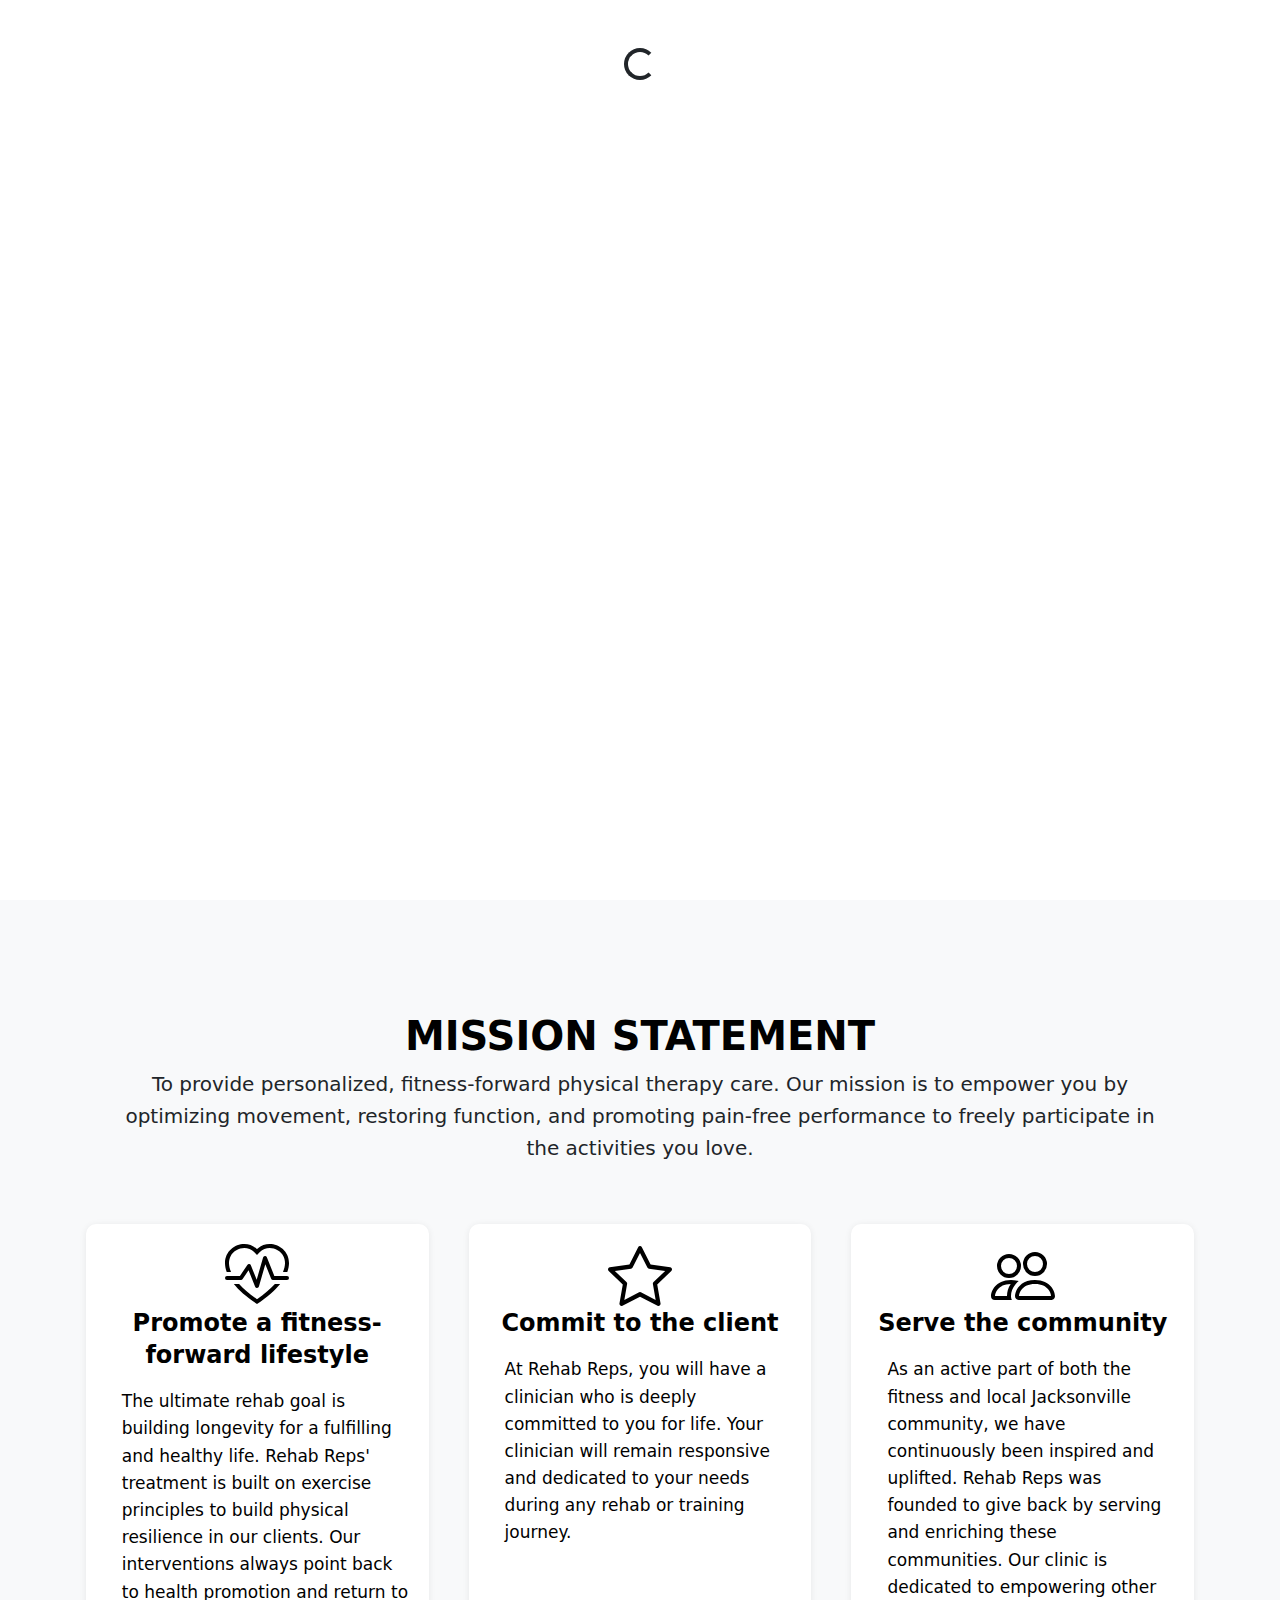
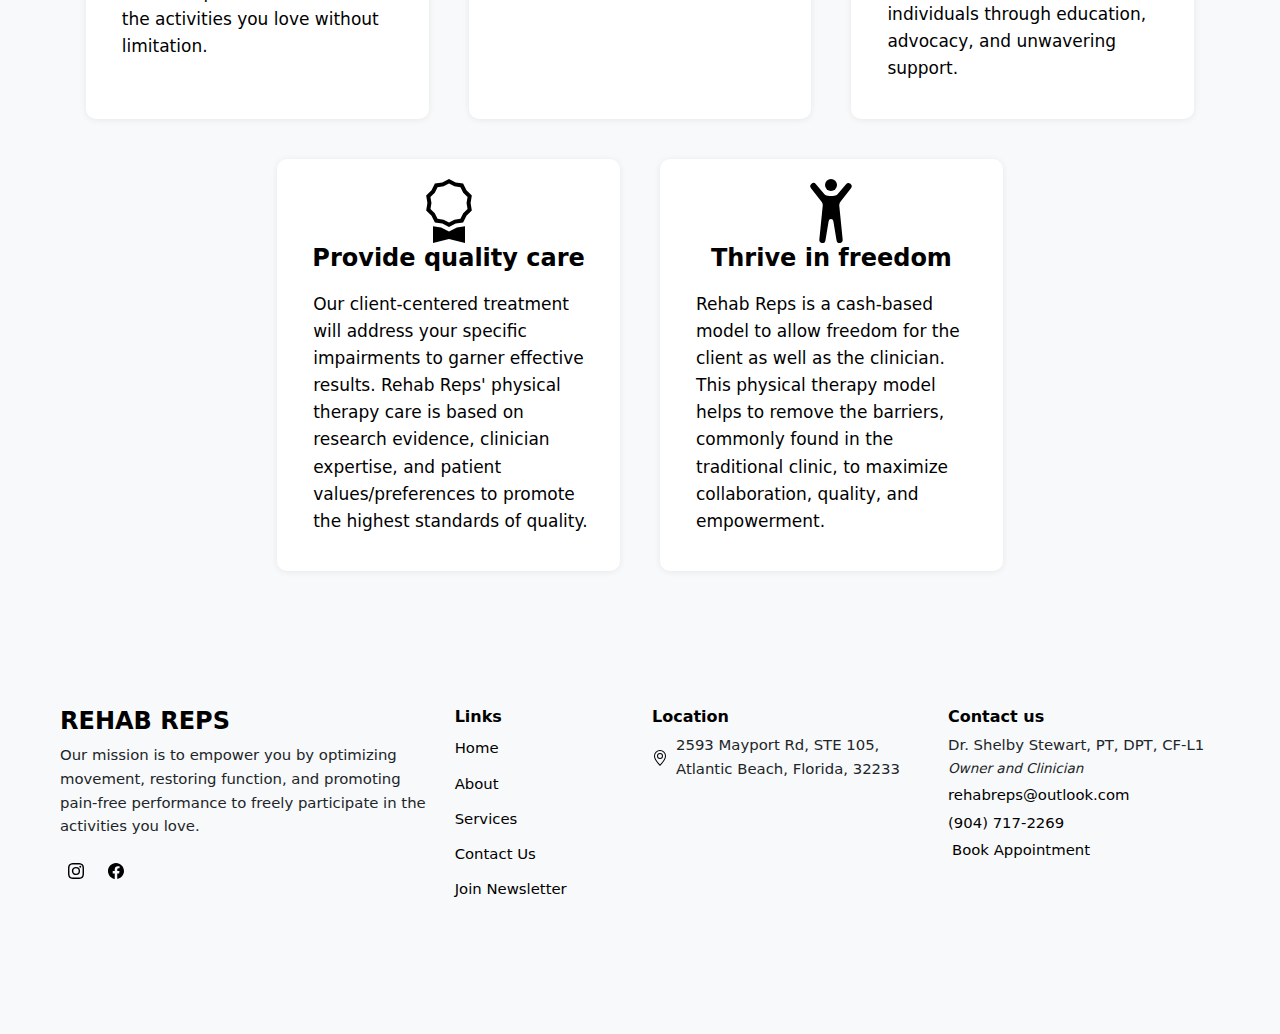
==== commit 30bc3301: "make copyright year dynamic" ====
--- a/about/index.html
+++ b/about/index.html
@@ -6,7 +6,7 @@
   <meta name="viewport" content="width=device-width,initial-scale=1" />
   <meta name="description" content="Our mission is to empower you by optimizing movement, restoring function, and promoting pain-free performance to freely participate in the activities you love." />
   <link href="https://cdn.jsdelivr.net/npm/modern-normalize@v2.0.0/modern-normalize.min.css" rel="stylesheet">
-  <link href="https://cdn.jsdelivr.net/npm/bootstrap@5.3.3/dist/css/bootstrap.min.css" rel="stylesheet" crossorigin="anonymous">
+  <link href="https://cdn.jsdelivr.net/npm/bootstrap@5.3.3/dist/css/bootstrap.min.css" rel="stylesheet" integrity="sha384-QWTKZyjpPEjISv5WaRU9OFeRpok6YctnYmDr5pNlyT2bRjXh0JMhjY6hW+ALEwIH" crossorigin="anonymous">
   <link rel="stylesheet" type="text/css" href="/style.css" />
   <link rel="stylesheet" href="https://cdn.jsdelivr.net/npm/bootstrap-icons@1.11.3/font/bootstrap-icons.min.css">
   <link rel="icon" type="image/png" sizes="32x32" href="favicon-32x32.png">
@@ -222,14 +222,14 @@
       <div class="row">
         <div class="col-12">
           
-            <p id="copyright" class="small text-black-61 text-center">© 2024 Rehab Reps All Rights Reserved</p>
+          <p id="copyright" class="small text-black-61 text-center"></p>
           
         </div>
       </div>
     </div>
   </footer> 
-  <script src="https://code.jquery.com/jquery-3.7.1.min.js" crossorigin="anonymous"></script>
-  <script src="https://cdn.jsdelivr.net/npm/bootstrap@5.3.3/dist/js/bootstrap.bundle.min.js" crossorigin="anonymous"></script>
+  <script src="https://code.jquery.com/jquery-3.7.1.min.js" integrity="sha256-/JqT3SQfawRcv/BIHPThkBvs0OEvtFFmqPF/lYI/Cxo=" crossorigin="anonymous"></script>
+  <script src="https://cdn.jsdelivr.net/npm/bootstrap@5.3.3/dist/js/bootstrap.bundle.min.js" integrity="sha384-YvpcrYf0tY3lHB60NNkmXc5s9fDVZLESaAA55NDzOxhy9GkcIdslK1eN7N6jIeHz" crossorigin="anonymous"></script> 
   <script type="text/javascript">
   window.onload = function(){
     setTimeout(function(){
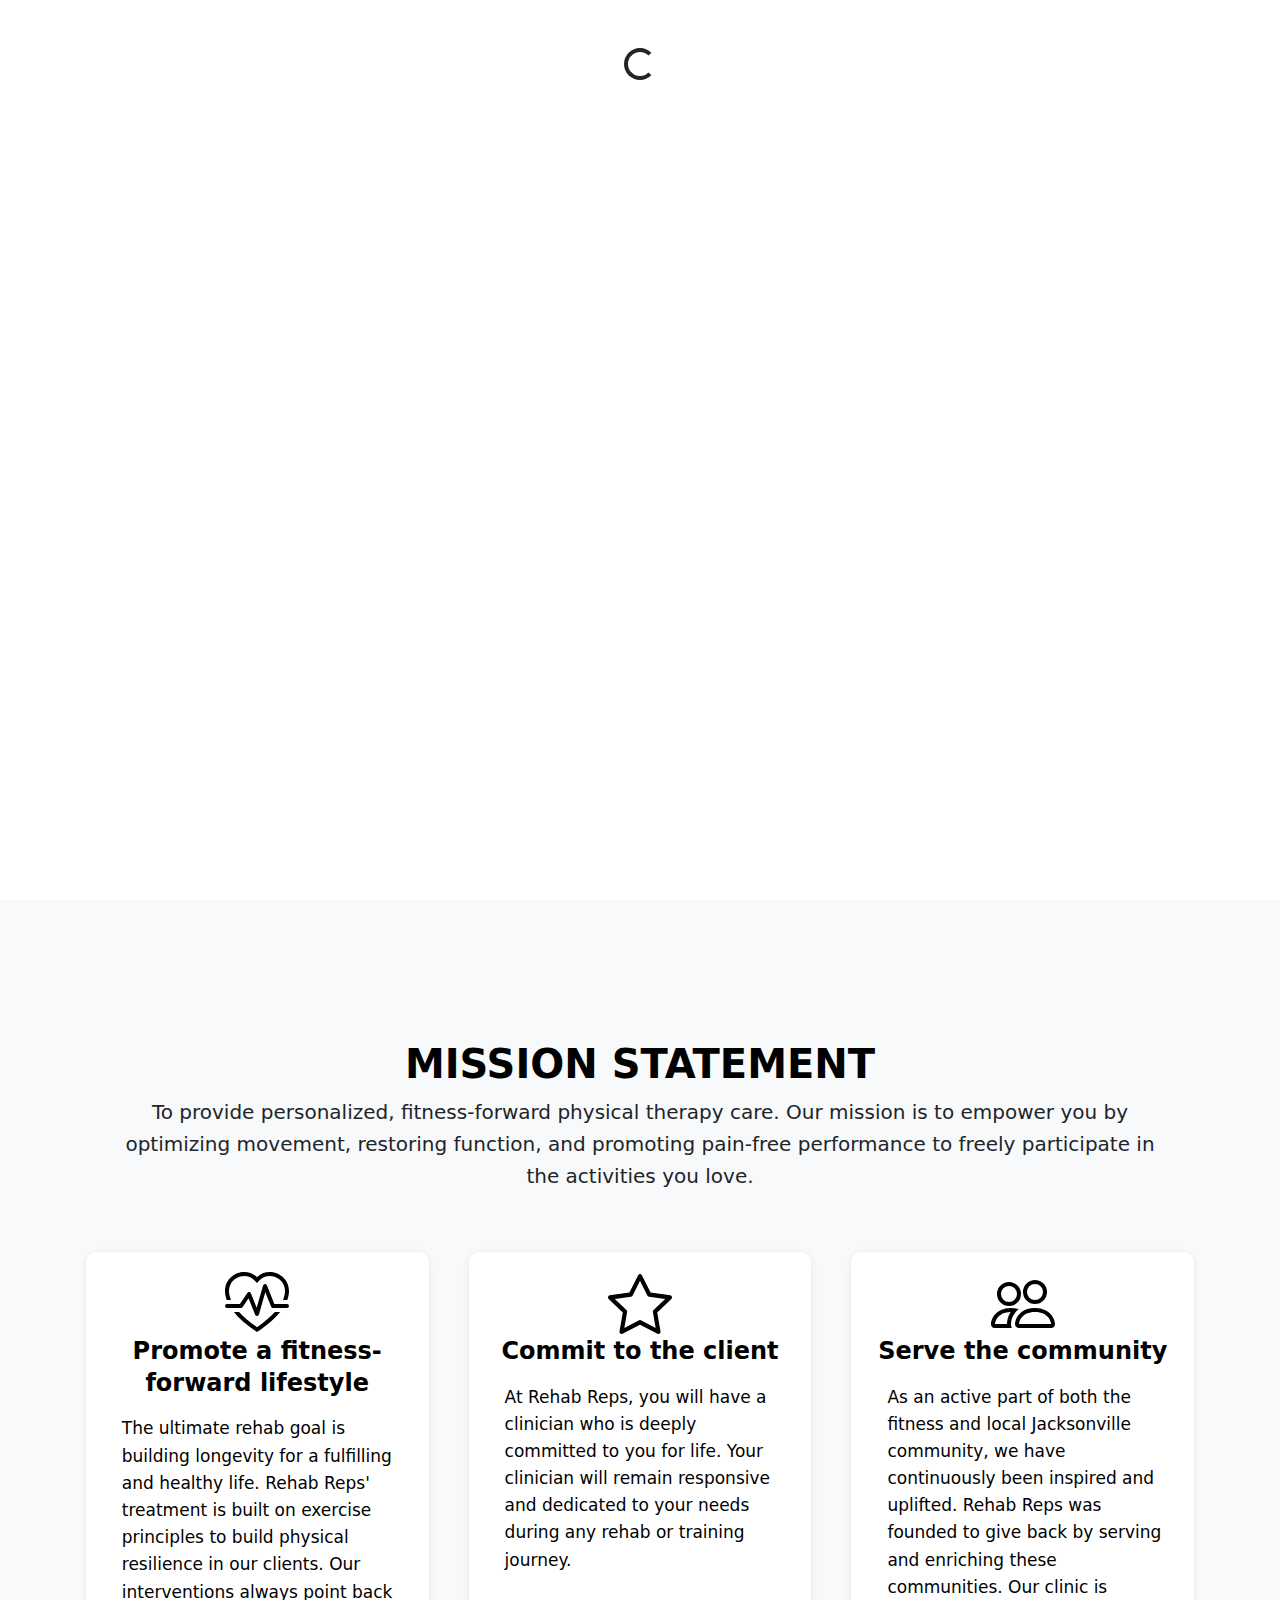
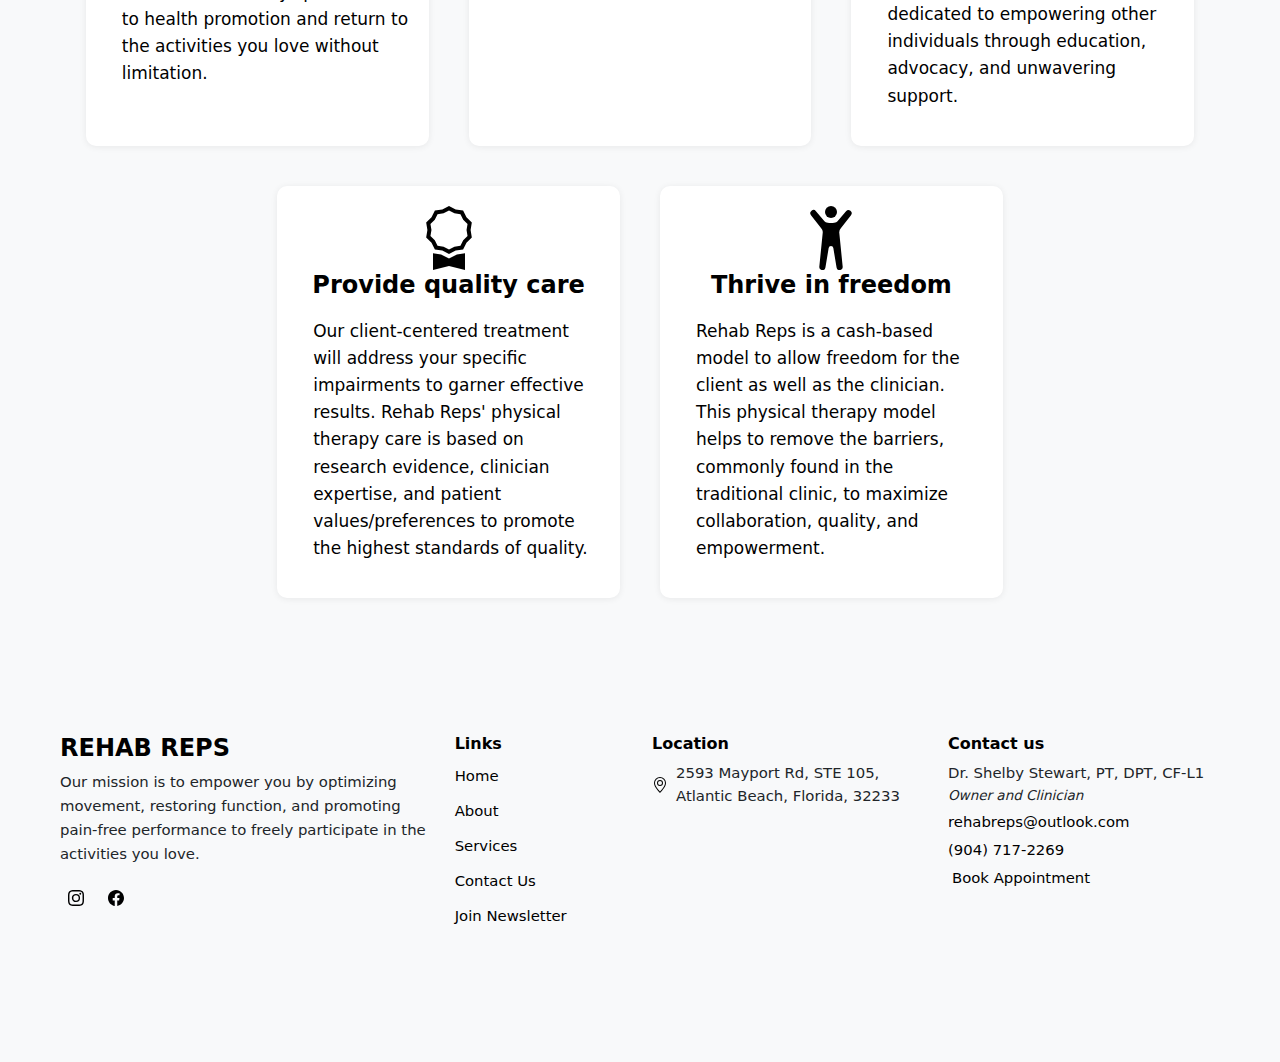
==== commit 7d1a5510: "Update index.html" ====
--- a/about/index.html
+++ b/about/index.html
@@ -72,13 +72,13 @@
   <section class="about-section-wrap">
     <img src="/images/RRHeadshot1.jpg" class="img-headshot d-block rounded" >
     <p class="p-about mt-3">
-      Hello, I'm Shelby Stewart, a physical therapist and CrossFit Coach originally from Palm Harbor, FL. I am now a Jacksonville, FL resident and have been a local for the past two years. I am proud to have earned my Bachelor of Science in Applied Physiology and Kinesiology with a focus in Exercise Physiology from the University of Florida. I continued on as a Florida Gator, completing my Doctorate in Physical Therapy in 2022. CrossFit has been a passion of mine for the previous eight years. Starting as an athlete, I transitioned to coaching in 2018. I currently hold my CF-L1 certificate with aspirations to become an L4 Certified CrossFit Coach. 
+      Hello, I'm Shelby Stewart, a physical therapist and CrossFit Coach originally from Palm Harbor, FL. I am now a Jacksonville, FL resident and have been a local for the past two years. I am proud to have earned my Bachelor of Science in Applied Physiology and Kinesiology with a focus in Exercise Physiology from the University of Florida. I continued on as a Florida Gator, completing my Doctorate in Physical Therapy in 2022. CrossFit has been a passion of mine for the previous eight years. Starting as an athlete, I transitioned to coaching in 2018. I currently hold my CF-L1 certificate with aspirations to become a L4 Certified CrossFit Coach. 
     </p>
     <p class="p-about">
       In my career as a physical therapist, I've gained valuable experience in orthopedics and school-based pediatrics. Recently, I returned to the orthopedic/sports realm and am now the owner and clinician of Rehab Reps Physical Therapy LLC. As an active part of both the fitness and local Jacksonville community, I have continuously been inspired and uplifted. Rehab Reps was founded to give back to these communities by serving and enriching them through education, movement, and unwavering support. 
     </p>
     <p class="p-about">
-      My lifelong mission is to empower others through exercise and rehabilitation. I believe everyone deserves the right to control their own health and wellness. Through Rehab Reps, I provide others the tools to build physical resilience and promote longevity. Whether you're passionate about CrossFit, running, tennis, or simply enjoying an active lifestyle with your family - I am here to support you in continuing these pursuits freely. I firmly believe everyone has an accessible avenue towards a long, healthy, and fulfilling life. I am committed to be part of that journey with you.
+      My lifelong mission is to empower others through exercise and rehabilitation. I believe everyone deserves the right to control their own health and wellness. Through Rehab Reps, I provide others the tools to build physical resilience and promote longevity. Housed inside CrossFit JAX, Rehab Reps integrates rehabilitation seamlessly into the familiar gym environment. Whether you're passionate about CrossFit, running, tennis, or simply enjoying an active lifestyle with your family - I am here to support you in continuing these pursuits freely. I firmly believe everyone deserves an accessible avenue towards a long, healthy, and fulfilling life. I am committed to be part of that journey with you.
     </p>
   </section>
 </div>
@@ -244,4 +244,4 @@
   </script>
   <script src="/app.js"></script>
 </body>
-</html>+</html>
